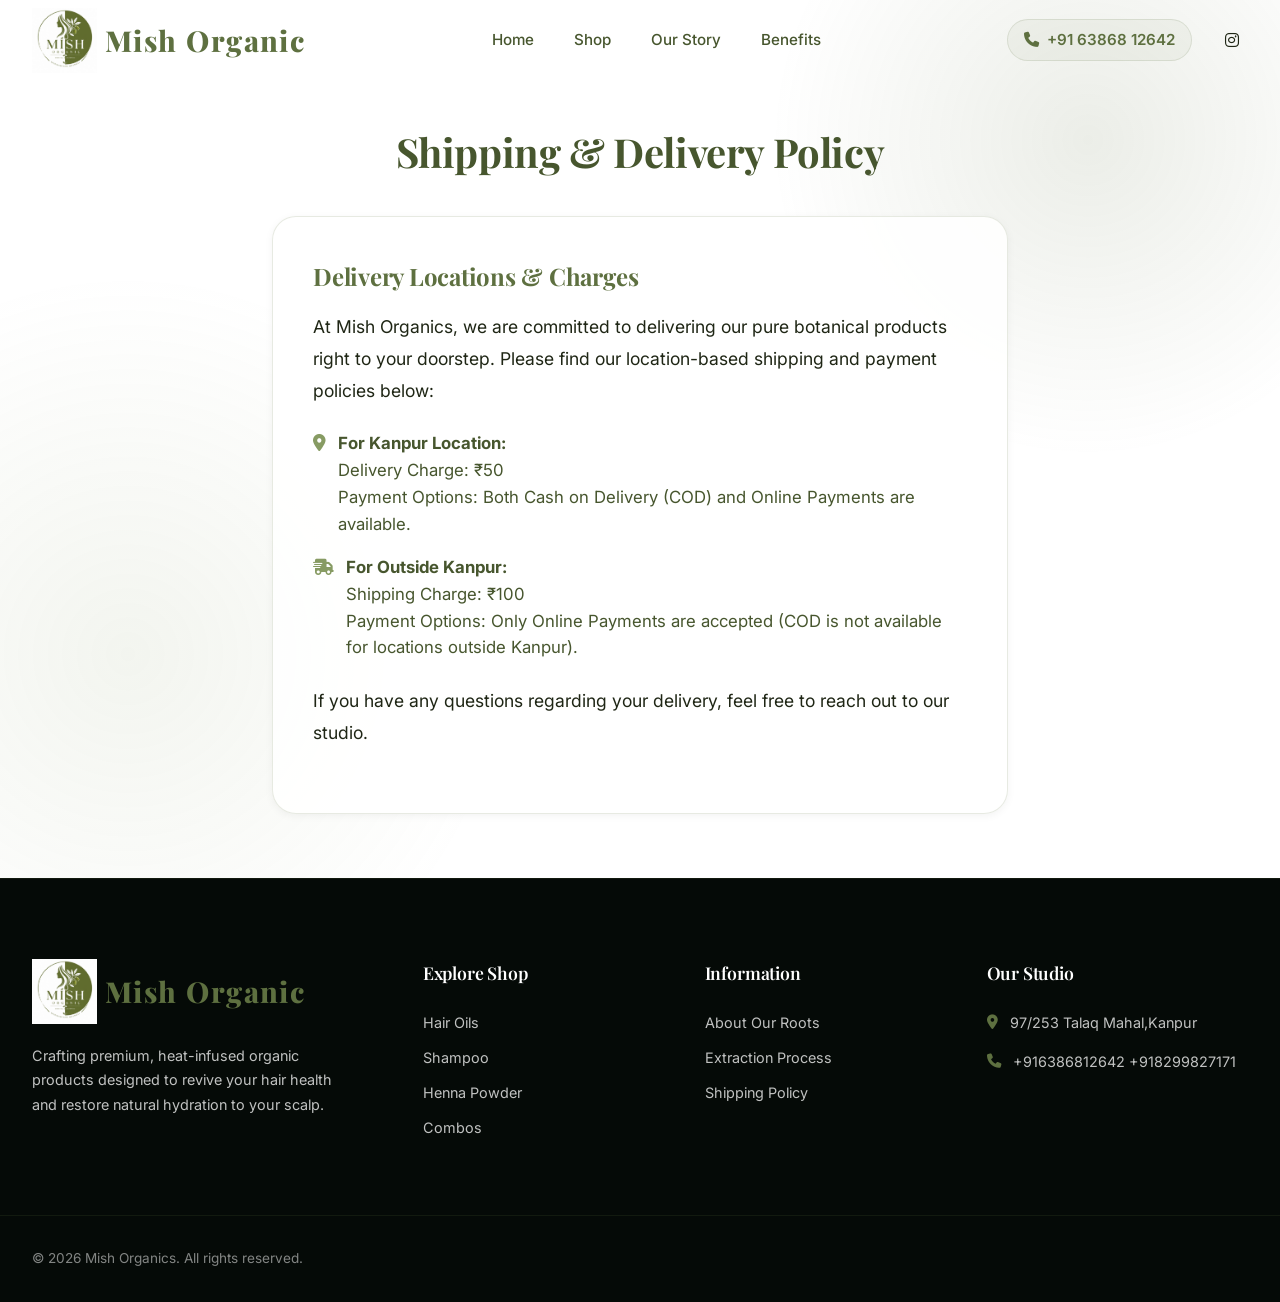
==== shipping-policy.html @ 3cd0f111 "initial commit - Mish organic Website" ====
<!DOCTYPE html>
<html lang="en">

<head>
  <meta charset="UTF-8">
  <meta name="viewport" content="width=device-width, initial-scale=1.0">
  <title>Shipping Policy | Mish Organics</title>
  <meta name="description" content="Shipping policy for Mish Organics products.">

  <!-- Font Awesome Icons -->
  <link rel="stylesheet" href="https://cdnjs.cloudflare.com/ajax/libs/font-awesome/6.4.0/css/all.min.css">
  <!-- Stylesheet -->
  <link rel="stylesheet" href="styles.css?v=2">
  <style>
    .policy-container {
      padding: 120px 2rem 4rem;
      max-width: 800px;
      margin: 0 auto;
      min-height: 60vh;
    }
    .policy-title {
      font-size: 2.5rem;
      margin-bottom: 2rem;
      color: var(--accent-gold-dark);
      text-align: center;
    }
    .policy-card {
      background: var(--glass-bg);
      border: 1px solid var(--glass-border);
      border-radius: var(--radius-lg);
      padding: 2.5rem;
      box-shadow: var(--shadow-sm);
    }
    .policy-card h3 {
      font-size: 1.5rem;
      margin-bottom: 1rem;
      color: var(--accent-gold);
    }
    .policy-card p {
      font-size: 1.1rem;
      color: var(--text-primary);
      margin-bottom: 1.5rem;
      line-height: 1.8;
    }
    .policy-list {
      list-style-type: none;
      margin-bottom: 1.5rem;
    }
    .policy-list li {
      margin-bottom: 1rem;
      font-size: 1.05rem;
      color: var(--text-secondary);
      display: flex;
      align-items: flex-start;
      gap: 0.75rem;
    }
    .policy-list li i {
      color: var(--accent-green);
      margin-top: 5px;
    }
  </style>
</head>

<body>
  <!-- Decorative Background Glows -->
  <div class="bg-glow-1"></div>
  <div class="bg-glow-2"></div>

  <!-- Header Section -->
  <header class="site-header" id="site-header">
    <div class="container nav-wrapper">
      <!-- Logo -->
      <a href="index.html#home" class="logo" id="logo-link">
        <img src="pictures/logo.jpeg" alt="Mish Organics Logo" style="height: 65px; object-fit: contain;">
        <span style="font-family: 'Playfair Display', serif; font-size: 1.8rem; color: var(--accent-gold); white-space: nowrap;">Mish Organic</span>
      </a>

      <!-- Desktop Navigation Menu -->
      <nav>
        <ul class="nav-menu" id="nav-menu">
          <li><a href="index.html#home" class="nav-link">Home</a></li>
          <li><a href="index.html#products" class="nav-link">Shop</a></li>
          <li><a href="index.html#about" class="nav-link">Our Story</a></li>
          <li><a href="index.html#benefits" class="nav-link">Benefits</a></li>
        </ul>
      </nav>

      <!-- Action Buttons -->
      <div class="nav-actions">
        <!-- Contact Number -->
        <a href="tel:+916386812642" class="nav-contact-link" title="Call Us" aria-label="Call Us">
          <i class="fa-solid fa-phone"></i> <span class="nav-contact-text">+91 63868 12642</span>
        </a>

        <!-- Instagram Link -->
        <a href="https://www.instagram.com/mish_organic07/" class="nav-btn" title="Instagram" aria-label="Instagram"
          target="_blank" rel="noopener noreferrer">
          <i class="fa-brands fa-instagram"></i>
        </a>
      </div>
    </div>
  </header>

  <main>
    <div class="policy-container">
      <h1 class="policy-title">Shipping & Delivery Policy</h1>
      
      <div class="policy-card">
        <h3>Delivery Locations & Charges</h3>
        <p>At Mish Organics, we are committed to delivering our pure botanical products right to your doorstep. Please find our location-based shipping and payment policies below:</p>
        
        <ul class="policy-list">
          <li>
            <i class="fa-solid fa-location-dot"></i>
            <div>
              <strong>For Kanpur Location:</strong>
              <br>Delivery Charge: ₹50
              <br>Payment Options: Both Cash on Delivery (COD) and Online Payments are available.
            </div>
          </li>
          <li>
            <i class="fa-solid fa-truck-fast"></i>
            <div>
              <strong>For Outside Kanpur:</strong>
              <br>Shipping Charge: ₹100
              <br>Payment Options: Only Online Payments are accepted (COD is not available for locations outside Kanpur).
            </div>
          </li>
        </ul>
        
        <p>If you have any questions regarding your delivery, feel free to reach out to our studio.</p>
      </div>
    </div>
  </main>

  <!-- Footer Section -->
  <footer class="site-footer">
    <div class="container footer-grid">
      <div class="footer-col">
        <a href="index.html#home" class="logo" style="margin-bottom: 1rem;">
          <img src="pictures/logo.jpeg" alt="Mish Organics Logo" style="height: 65px; object-fit: contain;">
          <span style="font-family: 'Playfair Display', serif; font-size: 1.8rem; color: var(--accent-gold); white-space: nowrap;">Mish Organic</span>
        </a>
        <p class="footer-desc">
          Crafting premium, heat-infused organic products designed to revive your hair health and restore natural hydration to your scalp.
        </p>
      </div>

      <div class="footer-col">
        <h4>Explore Shop</h4>
        <ul class="footer-links">
          <li><a href="index.html#products">Hair Oils</a></li>
          <li><a href="index.html#products">Shampoo</a></li>
          <li><a href="index.html#products">Henna Powder</a></li>
          <li><a href="index.html#products">Combos</a></li>
        </ul>
      </div>

      <div class="footer-col">
        <h4>Information</h4>
        <ul class="footer-links">
          <li><a href="index.html#about">About Our Roots</a></li>
          <li><a href="index.html#benefits">Extraction Process</a></li>
          <li><a href="shipping-policy.html">Shipping Policy</a></li>
        </ul>
      </div>

      <div class="footer-col">
        <h4>Our Studio</h4>
        <ul class="footer-info">
          <li>
            <i class="fa-solid fa-location-dot footer-info-icon"></i>
            <span>97/253 Talaq Mahal,Kanpur</span>
          </li>
          <li>
            <i class="fa-solid fa-phone footer-info-icon"></i>
            <span>+916386812642 +918299827171</span>
          </li>
        </ul>
      </div>
    </div>
    <div class="container footer-bottom">
      <p>&copy; 2026 Mish Organics. All rights reserved.</p>
    </div>
  </footer>
</body>
</html>
---- styles.css ----
@import url('https://fonts.googleapis.com/css2?family=Inter:wght@300;400;500;600;700&family=Playfair+Display:ital,wght@0,400;0,600;0,700;1,400&family=Outfit:wght@300;400;500;600;700;800&display=swap');

:root {
  /* Colors */
  --bg-primary: #ffffff;
  --bg-secondary: #f4f6f0;
  --bg-tertiary: #e9ece4;
  --glass-bg: rgba(255, 255, 255, 0.85);
  --glass-border: rgba(94, 112, 64, 0.15);
  --glass-border-hover: rgba(94, 112, 64, 0.3);
  
  --accent-gold: #5e7040;
  --accent-gold-hover: #6b7f43;
  --accent-gold-dark: #47562e;
  --accent-green: #879b63;
  
  --text-primary: #1f2615;
  --text-secondary: #47562e;
  --text-muted: #788c5e;
  
  /* Shadow & Blur */
  --shadow-sm: 0 2px 8px rgba(0, 0, 0, 0.05);
  --shadow-md: 0 8px 24px rgba(0, 0, 0, 0.08);
  --shadow-lg: 0 16px 40px rgba(0, 0, 0, 0.12);
  --shadow-gold: 0 0 15px rgba(94, 112, 64, 0.25);
  --shadow-gold-hover: 0 0 25px rgba(94, 112, 64, 0.45);
  --blur-md: blur(12px);
  --blur-lg: blur(20px);
  
  /* Borders */
  --radius-sm: 6px;
  --radius-md: 12px;
  --radius-lg: 24px;
  --radius-full: 9999px;
  
  /* Transitions */
  --transition-fast: 0.2s cubic-bezier(0.4, 0, 0.2, 1);
  --transition-normal: 0.3s cubic-bezier(0.4, 0, 0.2, 1);
  --transition-slow: 0.5s cubic-bezier(0.4, 0, 0.2, 1);
}

/* Base Reset */
*, *::before, *::after {
  box-sizing: border-box;
  margin: 0;
  padding: 0;
}

html {
  scroll-behavior: smooth;
}

body {
  font-family: 'Inter', sans-serif;
  background-color: var(--bg-primary);
  color: var(--text-primary);
  line-height: 1.6;
  overflow-x: hidden;
  position: relative;
}

/* Custom Scrollbar */
::-webkit-scrollbar {
  width: 8px;
}
::-webkit-scrollbar-track {
  background: var(--bg-primary);
}
::-webkit-scrollbar-thumb {
  background: var(--bg-tertiary);
  border-radius: var(--radius-full);
}
::-webkit-scrollbar-thumb:hover {
  background: var(--accent-gold-dark);
}

/* Typography styles */
h1, h2, h3, h4, h5, h6 {
  font-family: 'Playfair Display', serif;
  font-weight: 700;
  letter-spacing: -0.01em;
  color: var(--accent-gold-dark);
}

.font-serif {
  font-family: 'Playfair Display', serif;
}

a {
  color: inherit;
  text-decoration: none;
  transition: var(--transition-fast);
}

button, input, select, textarea {
  font-family: inherit;
  color: inherit;
  background: none;
  border: none;
  outline: none;
}

/* Base Layout Containers */
.container {
  max-width: 1280px;
  margin: 0 auto;
  padding: 0 2rem;
}

@media (max-width: 768px) {
  .container {
    padding: 0 1.25rem;
  }
}

/* Background Decorative Elements */
.bg-glow-1 {
  position: fixed;
  top: -20%;
  right: -10%;
  width: 50vw;
  height: 50vw;
  background: radial-gradient(circle, rgba(94,112,64,0.12) 0%, rgba(255,255,255,0) 70%);
  z-index: -1;
  pointer-events: none;
  animation: float1 15s ease-in-out infinite;
}

.bg-glow-2 {
  position: fixed;
  top: 30%;
  left: -20%;
  width: 60vw;
  height: 60vw;
  background: radial-gradient(circle, rgba(135,155,99,0.1) 0%, rgba(255,255,255,0) 70%);
  z-index: -1;
  pointer-events: none;
  animation: float2 20s ease-in-out infinite reverse;
}

@keyframes float1 {
  0%, 100% { transform: translate(0, 0) scale(1); }
  50% { transform: translate(-5%, 5%) scale(1.1); }
}

@keyframes float2 {
  0%, 100% { transform: translate(0, 0) scale(1); }
  50% { transform: translate(5%, -5%) scale(1.15); }
}

/* Header & Navigation */
.site-header {
  position: fixed;
  top: 0;
  left: 0;
  width: 100%;
  z-index: 100;
  background-color: transparent;
  transition: var(--transition-normal);
}

.site-header.scrolled {
  background-color: var(--glass-bg);
  backdrop-filter: var(--blur-md);
  border-bottom: 1px solid var(--glass-border);
  padding: 0.5rem 0;
}

.nav-wrapper {
  display: flex;
  justify-content: space-between;
  align-items: center;
  height: 80px;
  transition: var(--transition-normal);
}

.site-header.scrolled .nav-wrapper {
  height: 64px;
}

.logo {
  display: flex;
  align-items: center;
  gap: 0.5rem;
  font-size: 1.8rem;
  font-weight: 800;
  letter-spacing: 0.05em;
  color: var(--text-primary);
}

.logo-leaf {
  color: var(--accent-gold);
  font-size: 1.6rem;
}

.nav-menu {
  display: flex;
  list-style: none;
  gap: 2.5rem;
}

.nav-link {
  font-size: 0.95rem;
  font-weight: 500;
  color: var(--text-secondary);
  position: relative;
  padding: 0.5rem 0;
}

.nav-link::after {
  content: '';
  position: absolute;
  bottom: 0;
  left: 0;
  width: 0;
  height: 2px;
  background-color: var(--accent-gold);
  transition: var(--transition-normal);
}

.nav-link:hover {
  color: var(--text-primary);
}

.nav-link:hover::after {
  width: 100%;
}

.nav-actions {
  display: flex;
  align-items: center;
  gap: 1.5rem;
}

.nav-contact-link {
  display: flex;
  align-items: center;
  gap: 0.5rem;
  font-size: 0.95rem;
  font-weight: 600;
  color: var(--accent-gold);
  padding: 0.5rem 1rem;
  border-radius: var(--radius-full);
  background-color: rgba(94, 112, 64, 0.05);
  border: 1px solid var(--glass-border);
  transition: var(--transition-fast);
}

.nav-contact-link:hover {
  background-color: var(--accent-gold);
  color: var(--bg-primary);
  border-color: var(--accent-gold);
}

@media (max-width: 768px) {
  .nav-contact-text {
    display: none;
  }
  .nav-contact-link {
    padding: 0.5rem;
    border: 1px solid transparent;
    background-color: transparent;
    color: var(--text-primary);
  }
  .nav-contact-link:hover {
    background-color: rgba(94, 112, 64, 0.05);
    color: var(--accent-gold);
    border-color: var(--glass-border);
  }
}


.nav-btn {
  background: transparent;
  cursor: pointer;
  padding: 0.5rem;
  border-radius: var(--radius-full);
  display: flex;
  align-items: center;
  justify-content: center;
  transition: var(--transition-fast);
  color: var(--text-primary);
  border: 1px solid transparent;
}

.nav-btn:hover {
  background-color: rgba(94, 112, 64, 0.05);
  border-color: var(--glass-border);
}

.cart-icon-container {
  position: relative;
}

.cart-badge {
  position: absolute;
  top: -4px;
  right: -4px;
  background-color: var(--accent-gold);
  color: var(--bg-primary);
  font-size: 0.75rem;
  font-weight: 700;
  width: 18px;
  height: 18px;
  border-radius: 50%;
  display: flex;
  align-items: center;
  justify-content: center;
  transform: scale(0);
  transition: var(--transition-fast);
}

.cart-badge.has-items {
  transform: scale(1);
}

.mobile-menu-toggle {
  display: none;
}

/* Hero Section */
.hero {
  position: relative;
  min-height: 100vh;
  display: flex;
  align-items: center;
  padding-top: 100px;
  overflow: hidden;
}

.hero-grid {
  display: grid;
  grid-template-columns: 1.2fr 1fr;
  gap: 4rem;
  align-items: center;
}

.hero-content {
  opacity: 0;
  transform: translateY(30px);
  animation: fadeInUp 0.8s cubic-bezier(0.16, 1, 0.3, 1) forwards;
}

.hero-tag {
  display: inline-flex;
  align-items: center;
  gap: 0.5rem;
  background-color: rgba(94, 112, 64, 0.1);
  border: 1px solid rgba(94, 112, 64, 0.2);
  color: var(--accent-gold);
  padding: 0.4rem 1rem;
  border-radius: var(--radius-full);
  font-size: 0.85rem;
  font-weight: 600;
  letter-spacing: 0.05em;
  text-transform: uppercase;
  margin-bottom: 1.5rem;
}

.hero-title {
  font-size: 4.2rem;
  line-height: 1.1;
  font-weight: 800;
  margin-bottom: 1.5rem;
  background: linear-gradient(135deg, var(--text-primary) 30%, var(--text-secondary) 100%);
  -webkit-background-clip: text;
  -webkit-text-fill-color: transparent;
}

.hero-title span {
  display: block;
  color: var(--accent-gold);
  -webkit-text-fill-color: initial;
}

.hero-description {
  font-size: 1.1rem;
  color: var(--text-secondary);
  margin-bottom: 2.5rem;
  max-width: 520px;
}

.hero-buttons {
  display: flex;
  gap: 1.25rem;
  flex-wrap: wrap;
}

.btn {
  display: inline-flex;
  align-items: center;
  gap: 0.75rem;
  padding: 1rem 2rem;
  font-weight: 600;
  font-size: 0.95rem;
  border-radius: var(--radius-md);
  cursor: pointer;
  transition: var(--transition-normal);
}

.btn-primary {
  background: linear-gradient(135deg, var(--accent-gold) 0%, var(--accent-gold-dark) 100%);
  color: var(--bg-primary);
  box-shadow: 0 4px 15px rgba(94, 112, 64, 0.3);
  border: 1px solid rgba(255,255,255,0.1);
}

.btn-primary:hover {
  background: linear-gradient(135deg, var(--accent-gold-hover) 0%, var(--accent-gold) 100%);
  box-shadow: 0 8px 25px rgba(94, 112, 64, 0.45);
  transform: translateY(-3px);
}

.btn-secondary {
  background-color: var(--glass-bg);
  border: 1px solid var(--accent-gold);
  color: var(--accent-gold-dark);
  backdrop-filter: var(--blur-md);
  box-shadow: 0 4px 10px rgba(0,0,0,0.03);
}

.btn-secondary:hover {
  background-color: var(--accent-gold);
  color: #fff;
  transform: translateY(-3px);
  box-shadow: 0 8px 20px rgba(94,112,64,0.2);
}

.hero-stats {
  display: flex;
  gap: 3rem;
  margin-top: 3.5rem;
  border-top: 1px solid var(--glass-border);
  padding-top: 2rem;
}

.stat-item h3 {
  font-size: 2.2rem;
  color: var(--accent-gold);
  font-weight: 700;
}

.stat-item p {
  font-size: 0.85rem;
  color: var(--text-muted);
  text-transform: uppercase;
  letter-spacing: 0.05em;
  margin-top: 0.25rem;
}

.hero-image-container {
  position: relative;
  display: flex;
  justify-content: center;
  align-items: center;
  opacity: 0;
  transform: scale(0.9) rotate(2deg);
  animation: fadeInScale 1s cubic-bezier(0.16, 1, 0.3, 1) 0.2s forwards;
}

.hero-blob {
  position: absolute;
  width: 100%;
  height: 100%;
  background: radial-gradient(circle, rgba(94, 112, 64, 0.12) 0%, rgba(135, 155, 99, 0.02) 50%, rgba(255,255,255,0) 70%);
  filter: blur(40px);
  z-index: 1;
}

.hero-image-frame {
  position: relative;
  z-index: 2;
  border-radius: 2rem;
  border: 1px solid rgba(255, 255, 255, 0.15);
  background: var(--bg-tertiary);
  backdrop-filter: var(--blur-md);
  padding: 0.75rem;
  box-shadow: 0 20px 50px rgba(0, 0, 0, 0.3), 0 0 30px rgba(94, 112, 64, 0.2);
  overflow: hidden;
  max-width: 440px;
  animation: floatAndGlow 6s ease-in-out infinite alternate;
}

@keyframes floatAndGlow {
  0% { 
    transform: translateY(0);
    box-shadow: 0 20px 50px rgba(0, 0, 0, 0.3), 0 0 30px rgba(94, 112, 64, 0.2);
  }
  100% { 
    transform: translateY(-15px);
    box-shadow: 0 30px 60px rgba(0, 0, 0, 0.4), 0 0 50px rgba(94, 112, 64, 0.5);
  }
}

.hero-image-frame img {
  width: 100%;
  height: auto;
  border-radius: inherit;
  display: block;
  transition: var(--transition-slow);
}

.hero-image-frame:hover img {
  transform: scale(1.03);
}

.hero-floating-badge {
  position: absolute;
  bottom: 30px;
  left: -20px;
  z-index: 3;
  background: rgba(14, 26, 20, 0.85);
  backdrop-filter: var(--blur-md);
  border: 1px solid var(--glass-border);
  padding: 1rem 1.5rem;
  border-radius: var(--radius-md);
  box-shadow: 0 15px 35px rgba(0,0,0,0.4), inset 0 0 15px rgba(94, 112, 64, 0.4);
  display: flex;
  align-items: center;
  gap: 0.75rem;
  transform-style: preserve-3d;
  animation: float3d 5s ease-in-out infinite;
}

.badge-icon {
  background-color: rgba(52, 211, 153, 0.15);
  color: var(--accent-green);
  width: 36px;
  height: 36px;
  border-radius: 50%;
  display: flex;
  align-items: center;
  justify-content: center;
  font-size: 1.1rem;
}

.badge-text span {
  display: block;
}

.badge-title {
  font-size: 0.9rem;
  font-weight: 700;
  color: var(--text-primary);
}

.badge-sub {
  font-size: 0.75rem;
  color: var(--text-muted);
}

/* Features Section */
.features {
  padding: 8rem 0;
  background-color: var(--bg-secondary);
  border-top: 1px solid var(--glass-border);
  border-bottom: 1px solid var(--glass-border);
  position: relative;
}

.section-header {
  text-align: center;
  max-width: 600px;
  margin: 0 auto 4.5rem;
}

.section-tag {
  color: var(--accent-gold);
  font-size: 0.85rem;
  font-weight: 700;
  text-transform: uppercase;
  letter-spacing: 0.1em;
  display: block;
  margin-bottom: 0.75rem;
}

.section-title {
  font-size: 2.6rem;
  font-weight: 700;
  margin-bottom: 1rem;
}

.section-desc {
  color: var(--text-secondary);
  font-size: 1.05rem;
}

.features-grid {
  display: grid;
  grid-template-columns: repeat(auto-fit, minmax(260px, 1fr));
  gap: 2rem;
}

.feature-card {
  background: var(--glass-bg);
  border: 1px solid var(--glass-border);
  border-radius: var(--radius-lg);
  padding: 2.5rem;
  transition: var(--transition-normal);
  position: relative;
  overflow: hidden;
}

.feature-card::before {
  content: '';
  position: absolute;
  top: 0;
  left: 0;
  width: 100%;
  height: 4px;
  background-color: var(--accent-gold);
  transform: scaleX(0);
  transform-origin: left;
  transition: var(--transition-normal);
}

.feature-card:hover {
  transform: translateY(-5px);
  border-color: var(--glass-border-hover);
  background-color: var(--bg-tertiary);
  box-shadow: var(--shadow-md);
}

.feature-card:hover::before {
  transform: scaleX(1);
}

.feature-icon-wrapper {
  background-color: rgba(229, 169, 59, 0.08);
  color: var(--accent-gold);
  width: 56px;
  height: 56px;
  border-radius: var(--radius-md);
  display: flex;
  align-items: center;
  justify-content: center;
  font-size: 1.5rem;
  margin-bottom: 1.75rem;
  transition: var(--transition-normal);
}

.feature-card:hover .feature-icon-wrapper {
  background-color: var(--accent-gold);
  color: var(--bg-primary);
  transform: rotateY(180deg);
}

.feature-title {
  font-size: 1.25rem;
  font-weight: 600;
  margin-bottom: 0.75rem;
}

.feature-desc {
  color: var(--text-secondary);
  font-size: 0.95rem;
}

/* Products Catalog Section */
.products-catalog {
  padding: 8rem 0;
  position: relative;
}

.filter-bar {
  display: flex;
  justify-content: space-between;
  align-items: center;
  margin-bottom: 3.5rem;
  flex-wrap: wrap;
  gap: 1.5rem;
  border-bottom: 1px solid var(--glass-border);
  padding-bottom: 1.5rem;
}

.filter-categories {
  display: flex;
  gap: 0.75rem;
  flex-wrap: wrap;
}

.filter-btn {
  padding: 0.6rem 1.25rem;
  border-radius: var(--radius-full);
  font-size: 0.9rem;
  font-weight: 500;
  color: var(--text-secondary);
  background-color: rgba(94, 112, 64, 0.05);
  border: 1px solid var(--glass-border);
  cursor: pointer;
  transition: var(--transition-fast);
}

.filter-btn:hover {
  background-color: rgba(94, 112, 64, 0.1);
  border-color: var(--glass-border-hover);
  color: var(--text-primary);
}

.filter-btn.active {
  background-color: var(--accent-gold);
  color: var(--bg-primary);
  border-color: var(--accent-gold);
  font-weight: 600;
}

.catalog-search-sort {
  display: flex;
  gap: 1rem;
  align-items: center;
  flex-wrap: wrap;
}

.search-input-wrapper {
  position: relative;
  background: var(--glass-bg);
  border: 1px solid var(--glass-border);
  border-radius: var(--radius-full);
  padding: 0.5rem 1rem 0.5rem 2.5rem;
  width: 260px;
  transition: var(--transition-fast);
}

.search-input-wrapper:focus-within {
  border-color: var(--accent-gold);
  box-shadow: 0 0 10px rgba(94, 112, 64, 0.15);
}

.search-icon {
  position: absolute;
  left: 1rem;
  top: 50%;
  transform: translateY(-50%);
  color: var(--text-muted);
  font-size: 0.95rem;
}

.search-input {
  width: 100%;
  font-size: 0.9rem;
}

.sort-select {
  background: var(--glass-bg);
  border: 1px solid var(--glass-border);
  border-radius: var(--radius-full);
  padding: 0.5rem 2.5rem 0.5rem 1.25rem;
  font-size: 0.9rem;
  color: var(--text-primary);
  cursor: pointer;
  appearance: none;
  -webkit-appearance: none;
  transition: var(--transition-fast);
  background-image: url("data:image/svg+xml,%3Csvg xmlns='http://www.w3.org/2000/svg' viewBox='0 0 24 24' fill='none' stroke='%231f2615' stroke-width='2' stroke-linecap='round' stroke-linejoin='round'%3E%3Cpolyline points='6 9 12 15 18 9'%3E%3C/polyline%3E%3C/svg%3E");
  background-repeat: no-repeat;
  background-position: right 1rem center;
  background-size: 1rem;
}

.sort-select:hover {
  border-color: var(--glass-border-hover);
}

/* Product Grid & Card */
.product-grid {
  display: grid;
  grid-template-columns: repeat(auto-fill, minmax(280px, 1fr));
  gap: 2.5rem;
}

.product-card {
  background: var(--glass-bg);
  border: 1px solid var(--glass-border);
  border-radius: var(--radius-lg);
  overflow: hidden;
  transition: var(--transition-normal);
  display: flex;
  flex-direction: column;
}

.product-card:hover {
  transform: translateY(-8px);
  border-color: var(--glass-border-hover);
  box-shadow: var(--shadow-lg);
}

.product-img-wrapper {
  position: relative;
  aspect-ratio: 1;
  overflow: hidden;
  background-color: var(--bg-tertiary);
  cursor: pointer;
}

.product-img-wrapper img {
  width: 100%;
  height: 100%;
  object-fit: contain;
  object-position: center;
  padding: 1rem;
  transition: var(--transition-slow);
}

.product-card:hover .product-img-wrapper img {
  transform: scale(1.06);
}

.product-badge {
  position: absolute;
  top: 1rem;
  left: 1rem;
  z-index: 10;
  background-color: var(--accent-gold);
  color: var(--bg-primary);
  padding: 0.3rem 0.8rem;
  border-radius: var(--radius-full);
  font-size: 0.75rem;
  font-weight: 700;
  text-transform: uppercase;
}

.product-overlay {
  position: absolute;
  top: 0;
  left: 0;
  width: 100%;
  height: 100%;
  background-color: rgba(8, 15, 11, 0.4);
  backdrop-filter: blur(2px);
  display: flex;
  align-items: center;
  justify-content: center;
  opacity: 0;
  transition: var(--transition-normal);
}

.product-card:hover .product-overlay {
  opacity: 1;
}

.product-overlay-btn {
  background-color: var(--text-primary);
  color: var(--bg-primary);
  width: 48px;
  height: 48px;
  border-radius: 50%;
  display: flex;
  align-items: center;
  justify-content: center;
  font-size: 1.1rem;
  box-shadow: var(--shadow-md);
  transition: var(--transition-fast);
  transform: translateY(15px);
}

.product-card:hover .product-overlay-btn {
  transform: translateY(0);
}

.product-overlay-btn:hover {
  background-color: var(--accent-gold);
  transform: scale(1.1);
}

.product-info {
  padding: 1.75rem;
  display: flex;
  flex-direction: column;
  flex-grow: 1;
}

.product-meta {
  display: flex;
  justify-content: space-between;
  align-items: center;
  margin-bottom: 0.5rem;
  font-size: 0.85rem;
  color: var(--text-muted);
}

.product-rating {
  color: var(--accent-gold);
  display: flex;
  align-items: center;
  gap: 0.25rem;
  font-weight: 600;
}

.product-card-title {
  font-size: 1.25rem;
  font-weight: 600;
  margin-bottom: 0.5rem;
  color: var(--text-primary);
  cursor: pointer;
  transition: var(--transition-fast);
}

.product-card-title:hover {
  color: var(--accent-gold);
}

.product-card-desc {
  font-size: 0.9rem;
  color: var(--text-secondary);
  margin-bottom: 1.5rem;
  display: -webkit-box;
  -webkit-line-clamp: 2;
  -webkit-box-orient: vertical;
  overflow: hidden;
  height: 2.88rem; /* approximate line-height bound */
}

.product-purchase {
  display: flex;
  justify-content: space-between;
  align-items: center;
  margin-top: auto;
}

.product-price {
  font-size: 1.4rem;
  font-weight: 700;
  color: var(--text-primary);
}

.product-price span {
  font-size: 0.95rem;
  font-weight: 500;
  color: var(--text-muted);
}

.btn-icon {
  width: 44px;
  height: 44px;
  border-radius: var(--radius-md);
  background-color: rgba(255, 255, 255, 0.03);
  border: 1px solid var(--glass-border);
  color: var(--text-primary);
  display: flex;
  align-items: center;
  justify-content: center;
  cursor: pointer;
  transition: var(--transition-fast);
}

.btn-icon:hover {
  background-color: var(--accent-gold);
  border-color: var(--accent-gold);
  color: var(--bg-primary);
  box-shadow: 0 0 12px rgba(229,169,59,0.3);
}

/* About / Brand Story Section */
.about {
  padding: 8rem 0;
  background-color: var(--bg-secondary);
  border-top: 1px solid var(--glass-border);
  border-bottom: 1px solid var(--glass-border);
  overflow: hidden;
}

.about-grid {
  display: grid;
  grid-template-columns: 1fr 1fr;
  gap: 6rem;
  align-items: center;
}

@media (max-width: 992px) {
  .about-grid {
    grid-template-columns: 1fr;
    gap: 4rem;
  }
}

.about-image {
  position: relative;
}

.about-image-wrapper {
  position: relative;
  z-index: 2;
  border-radius: var(--radius-lg);
  overflow: hidden;
  border: 1px solid var(--glass-border);
  aspect-ratio: 1.1;
}

.about-image-wrapper img {
  width: 100%;
  height: 100%;
  object-fit: cover;
}

.about-decoration {
  position: absolute;
  top: -20px;
  left: -20px;
  width: 120px;
  height: 120px;
  border-top: 4px solid var(--accent-gold);
  border-left: 4px solid var(--accent-gold);
  border-top-left-radius: var(--radius-lg);
  z-index: 1;
}

.about-experience {
  position: absolute;
  bottom: -20px;
  right: -20px;
  background-color: var(--accent-gold);
  color: var(--bg-primary);
  padding: 1.5rem 2rem;
  border-radius: var(--radius-md);
  box-shadow: var(--shadow-lg);
  z-index: 3;
}

.exp-num {
  font-size: 2.5rem;
  font-weight: 800;
  line-height: 1;
  font-family: 'Outfit', sans-serif;
}

.exp-text {
  font-size: 0.85rem;
  font-weight: 700;
  text-transform: uppercase;
  letter-spacing: 0.05em;
}

.about-list {
  list-style: none;
  margin: 2rem 0;
}

.about-list-item {
  display: flex;
  align-items: flex-start;
  gap: 1rem;
  margin-bottom: 1.25rem;
}

.about-list-icon {
  color: var(--accent-gold);
  background-color: rgba(229, 169, 59, 0.1);
  width: 28px;
  height: 28px;
  border-radius: 50%;
  display: flex;
  align-items: center;
  justify-content: center;
  font-size: 0.85rem;
  margin-top: 0.2rem;
  flex-shrink: 0;
}

.about-list-text h4 {
  font-size: 1.1rem;
  font-weight: 600;
  margin-bottom: 0.25rem;
}

.about-list-text p {
  color: var(--text-secondary);
  font-size: 0.9rem;
}

/* Call to Action Section */
.cta {
  padding: 8rem 0;
  position: relative;
}

.cta-banner {
  background: linear-gradient(135deg, rgba(20, 38, 28, 0.8) 0%, rgba(14, 26, 20, 0.95) 100%);
  border: 1px solid var(--glass-border);
  border-radius: var(--radius-lg);
  padding: 5rem 4rem;
  text-align: center;
  position: relative;
  overflow: hidden;
  box-shadow: var(--shadow-lg);
}

.cta-banner::before {
  content: '';
  position: absolute;
  top: 0;
  left: 0;
  width: 100%;
  height: 100%;
  background: radial-gradient(circle at 80% 20%, rgba(229, 169, 59, 0.1) 0%, transparent 60%);
  pointer-events: none;
}

.cta-title {
  font-size: 3rem;
  margin-bottom: 1.5rem;
}

.cta-desc {
  max-width: 600px;
  margin: 0 auto 3rem;
  color: var(--text-secondary);
  font-size: 1.1rem;
}

.newsletter-form {
  display: flex;
  max-width: 500px;
  margin: 0 auto;
  gap: 0.5rem;
  background-color: rgba(8, 15, 11, 0.5);
  border: 1px solid var(--glass-border);
  padding: 0.4rem;
  border-radius: var(--radius-md);
}

.newsletter-input {
  flex-grow: 1;
  padding: 0.75rem 1rem;
  font-size: 0.95rem;
  background: transparent;
  color: var(--text-primary);
}

.newsletter-form button {
  background-color: var(--accent-gold);
  color: var(--bg-primary);
  font-weight: 600;
  padding: 0 1.5rem;
  border-radius: calc(var(--radius-md) - 4px);
  cursor: pointer;
  transition: var(--transition-fast);
}

.newsletter-form button:hover {
  background-color: var(--accent-gold-hover);
}

/* Footer styles */
.site-footer {
  background-color: #050a07;
  border-top: 1px solid var(--glass-border);
  padding: 5rem 0 2rem;
  color: rgba(255, 255, 255, 0.75);
  font-size: 0.9rem;
}

.footer-grid {
  display: grid;
  grid-template-columns: 1.5fr 1fr 1fr 1.2fr;
  gap: 4rem;
  margin-bottom: 4rem;
}

@media (max-width: 992px) {
  .footer-grid {
    grid-template-columns: 1fr 1fr;
    gap: 3rem;
  }
}

@media (max-width: 576px) {
  .footer-grid {
    grid-template-columns: 1fr;
  }
}

.footer-col h4 {
  font-size: 1.1rem;
  color: #ffffff;
  font-weight: 600;
  margin-bottom: 1.5rem;
  position: relative;
}

.footer-desc {
  margin-top: 1.25rem;
  line-height: 1.7;
}

.footer-links {
  list-style: none;
}

.footer-links li {
  margin-bottom: 0.75rem;
}

.footer-links a:hover {
  color: var(--accent-gold);
  padding-left: 4px;
}

.footer-info {
  list-style: none;
}

.footer-info li {
  display: flex;
  gap: 0.75rem;
  margin-bottom: 1rem;
}

.footer-info-icon {
  color: var(--accent-gold);
  margin-top: 0.25rem;
}

.social-links {
  display: flex;
  gap: 1rem;
  margin-top: 1.5rem;
}

.social-btn {
  width: 36px;
  height: 36px;
  border-radius: 50%;
  background-color: rgba(255, 255, 255, 0.03);
  border: 1px solid var(--glass-border);
  color: #ffffff;
  display: flex;
  align-items: center;
  justify-content: center;
  transition: var(--transition-fast);
}

.social-btn:hover {
  background-color: var(--accent-gold);
  color: var(--bg-primary);
  border-color: var(--accent-gold);
  transform: translateY(-3px);
}

.footer-bottom {
  border-top: 1px solid var(--glass-border);
  padding-top: 2rem;
  display: flex;
  justify-content: space-between;
  align-items: center;
  flex-wrap: wrap;
  gap: 1rem;
  color: rgba(255, 255, 255, 0.5);
  font-size: 0.85rem;
}

.footer-bottom-links {
  display: flex;
  gap: 1.5rem;
}

.footer-bottom-links a:hover {
  color: #ffffff;
}

/* Slide-out Shopping Cart Drawer */
.cart-drawer-overlay {
  position: fixed;
  top: 0;
  left: 0;
  width: 100vw;
  height: 100vh;
  background-color: rgba(0, 0, 0, 0.6);
  backdrop-filter: blur(4px);
  z-index: 1000;
  opacity: 0;
  pointer-events: none;
  visibility: hidden;
  transition: opacity var(--transition-normal), visibility var(--transition-normal);
}

.cart-drawer-overlay.open {
  opacity: 1;
  pointer-events: all;
  visibility: visible;
}

.cart-drawer {
  position: fixed;
  top: 0;
  right: -420px;
  width: 420px;
  max-width: 100%;
  height: 100vh;
  background-color: var(--bg-secondary);
  border-left: 1px solid var(--glass-border);
  box-shadow: var(--shadow-lg);
  z-index: 1001;
  transition: transform 0.4s cubic-bezier(0.16, 1, 0.3, 1);
  display: flex;
  flex-direction: column;
}

.cart-drawer-overlay.open + .cart-drawer {
  transform: translateX(-420px);
}

.cart-header {
  padding: 1.5rem 2rem;
  border-bottom: 1px solid var(--glass-border);
  display: flex;
  justify-content: space-between;
  align-items: center;
}

.cart-header h3 {
  font-size: 1.35rem;
  font-weight: 600;
}

.cart-close-btn {
  font-size: 1.5rem;
  color: var(--text-secondary);
  cursor: pointer;
  transition: var(--transition-fast);
}

.cart-close-btn:hover {
  color: var(--accent-gold);
}

.cart-items-list {
  flex-grow: 1;
  overflow-y: auto;
  padding: 2rem;
}

.cart-empty-state {
  display: flex;
  flex-direction: column;
  align-items: center;
  justify-content: center;
  height: 100%;
  color: var(--text-muted);
  text-align: center;
}

.cart-empty-icon {
  font-size: 3rem;
  margin-bottom: 1rem;
  color: rgba(229, 169, 59, 0.15);
}

.cart-item {
  display: flex;
  gap: 1rem;
  margin-bottom: 1.5rem;
  padding-bottom: 1.5rem;
  border-bottom: 1px solid var(--glass-border);
  align-items: center;
}

.cart-item-img {
  width: 72px;
  height: 72px;
  border-radius: var(--radius-md);
  object-fit: contain;
  object-position: center;
  background-color: var(--bg-tertiary);
  border: 1px solid var(--glass-border);
  padding: 4px;
}

.cart-item-details {
  flex-grow: 1;
}

.cart-item-title {
  font-size: 0.95rem;
  font-weight: 600;
  margin-bottom: 0.25rem;
  color: var(--text-primary);
}

.cart-item-volume {
  font-size: 0.75rem;
  color: var(--text-muted);
  margin-bottom: 0.5rem;
}

.cart-item-price {
  font-size: 0.95rem;
  font-weight: 700;
  color: var(--accent-gold);
}

.cart-item-actions {
  display: flex;
  flex-direction: column;
  align-items: flex-end;
  gap: 0.75rem;
}

.quantity-controller {
  display: flex;
  align-items: center;
  background-color: var(--bg-tertiary);
  border: 1px solid var(--glass-border);
  border-radius: var(--radius-full);
  padding: 0.2rem;
}

.quantity-btn {
  width: 24px;
  height: 24px;
  border-radius: 50%;
  display: flex;
  align-items: center;
  justify-content: center;
  font-size: 0.9rem;
  cursor: pointer;
  transition: var(--transition-fast);
}

.quantity-btn:hover {
  background-color: rgba(255, 255, 255, 0.05);
  color: var(--accent-gold);
}

.quantity-val {
  padding: 0 0.5rem;
  font-size: 0.85rem;
  font-weight: 600;
  min-width: 20px;
  text-align: center;
}

.cart-item-remove {
  font-size: 0.8rem;
  color: var(--text-muted);
  cursor: pointer;
  transition: var(--transition-fast);
}

.cart-item-remove:hover {
  color: #ef4444;
}

.cart-footer {
  padding: 2rem;
  border-top: 1px solid var(--glass-border);
  background-color: var(--bg-tertiary);
}

.cart-summary-row {
  display: flex;
  justify-content: space-between;
  margin-bottom: 0.75rem;
  font-size: 0.95rem;
}

.cart-summary-total {
  font-weight: 700;
  font-size: 1.15rem;
  margin-top: 0.5rem;
  padding-top: 0.75rem;
  border-top: 1px dashed var(--glass-border);
  color: var(--text-primary);
}

.cart-summary-total .total-price {
  color: var(--accent-gold);
}

.checkout-btn {
  width: 100%;
  margin-top: 1.5rem;
  justify-content: center;
}

/* Modals General Style */
.modal-overlay {
  position: fixed;
  top: 0;
  left: 0;
  width: 100vw;
  height: 100vh;
  background-color: rgba(0, 0, 0, 0.7);
  backdrop-filter: blur(8px);
  z-index: 2000;
  opacity: 0;
  pointer-events: none;
  visibility: hidden;
  transition: opacity var(--transition-normal), visibility var(--transition-normal);
  display: flex;
  align-items: center;
  justify-content: center;
  padding: 1rem;
}

.modal-overlay.open {
  opacity: 1;
  pointer-events: all;
  visibility: visible;
}

.modal-container {
  background-color: var(--bg-secondary);
  border: 1px solid var(--glass-border);
  border-radius: var(--radius-lg);
  max-width: 800px;
  width: 100%;
  max-height: 90vh;
  box-shadow: var(--shadow-lg);
  overflow-y: auto;
  position: relative;
  transform: scale(0.9) translateY(20px);
  transition: transform 0.4s cubic-bezier(0.16, 1, 0.3, 1);
}

.modal-overlay.open .modal-container {
  transform: scale(1) translateY(0);
}

.modal-close {
  position: absolute;
  top: 1.5rem;
  right: 1.5rem;
  width: 36px;
  height: 36px;
  border-radius: 50%;
  background-color: rgba(255, 255, 255, 0.03);
  border: 1px solid var(--glass-border);
  display: flex;
  align-items: center;
  justify-content: center;
  font-size: 1.3rem;
  color: var(--text-secondary);
  cursor: pointer;
  z-index: 10;
  transition: var(--transition-fast);
}

.modal-close:hover {
  background-color: rgba(255, 255, 255, 0.08);
  color: var(--accent-gold);
}

/* Detailed Product View Modal styling */
.product-modal-grid {
  display: grid;
  grid-template-columns: 1fr 1.1fr;
}

@media (max-width: 768px) {
  .product-modal-grid {
    grid-template-columns: 1fr;
  }
}

.product-modal-media {
  aspect-ratio: 1;
  background-color: var(--bg-tertiary);
}

.product-modal-media img {
  width: 100%;
  height: 100%;
  object-fit: cover;
}

.product-modal-content {
  padding: 3rem;
}

@media (max-width: 576px) {
  .product-modal-content {
    padding: 1.5rem;
  }
}

.product-modal-tag {
  color: var(--accent-gold);
  font-size: 0.8rem;
  font-weight: 700;
  text-transform: uppercase;
  letter-spacing: 0.05em;
  margin-bottom: 0.5rem;
  display: inline-block;
}

.product-modal-title {
  font-size: 2rem;
  font-weight: 700;
  margin-bottom: 0.75rem;
}

.product-modal-meta {
  display: flex;
  gap: 1.5rem;
  font-size: 0.85rem;
  color: var(--text-muted);
  margin-bottom: 1.5rem;
}

.product-modal-desc {
  font-size: 0.95rem;
  color: var(--text-secondary);
  margin-bottom: 2rem;
}

.product-modal-specs {
  margin-bottom: 2rem;
  display: grid;
  grid-template-columns: 1fr 1fr;
  gap: 1rem;
}

.spec-box {
  background-color: rgba(255, 255, 255, 0.02);
  border: 1px solid var(--glass-border);
  border-radius: var(--radius-md);
  padding: 0.75rem 1rem;
}

.spec-label {
  font-size: 0.75rem;
  color: var(--text-muted);
  text-transform: uppercase;
  margin-bottom: 0.15rem;
}

.spec-val {
  font-size: 0.9rem;
  font-weight: 600;
}

.product-modal-buy {
  display: flex;
  gap: 1.25rem;
  align-items: center;
  border-top: 1px solid var(--glass-border);
  padding-top: 1.5rem;
}

.product-modal-price {
  font-size: 2rem;
  font-weight: 800;
}

.product-modal-price span {
  font-size: 1.1rem;
  font-weight: 500;
  color: var(--text-muted);
}

.product-modal-buy .btn {
  flex-grow: 1;
  justify-content: center;
}

/* Simulated Checkout Modal */
.checkout-modal-container {
  max-width: 500px;
  padding: 3rem;
}

@media (max-width: 576px) {
  .checkout-modal-container {
    padding: 1.5rem;
  }
}

.checkout-header {
  text-align: center;
  margin-bottom: 2.5rem;
}

.checkout-header h3 {
  font-size: 1.6rem;
  margin-bottom: 0.5rem;
}

.checkout-header p {
  font-size: 0.9rem;
  color: var(--text-secondary);
}

.checkout-step {
  display: none;
}

.checkout-step.active {
  display: block;
}

.form-group {
  margin-bottom: 1.25rem;
}

.form-label {
  display: block;
  font-size: 0.85rem;
  font-weight: 600;
  margin-bottom: 0.5rem;
  color: var(--text-secondary);
}

.form-input {
  width: 100%;
  background: var(--bg-tertiary);
  border: 1px solid var(--glass-border);
  border-radius: var(--radius-md);
  padding: 0.75rem 1rem;
  font-size: 0.95rem;
  color: var(--text-primary);
  transition: var(--transition-fast);
}

.form-input:focus {
  border-color: var(--accent-gold);
  background-color: var(--bg-secondary);
}

.form-row {
  display: grid;
  grid-template-columns: 1fr 1fr;
  gap: 1rem;
}

.checkout-totals {
  background-color: var(--bg-tertiary);
  border: 1px solid var(--glass-border);
  border-radius: var(--radius-md);
  padding: 1.25rem;
  margin-bottom: 2rem;
}

.totals-row {
  display: flex;
  justify-content: space-between;
  font-size: 0.9rem;
  margin-bottom: 0.5rem;
}

.totals-total {
  font-weight: 700;
  font-size: 1.1rem;
  color: var(--accent-gold);
  border-top: 1px dashed var(--glass-border);
  padding-top: 0.5rem;
  margin-top: 0.5rem;
}

.checkout-success-view {
  text-align: center;
  padding: 1.5rem 0;
}

.success-icon {
  width: 72px;
  height: 72px;
  border-radius: 50%;
  background-color: rgba(52, 211, 153, 0.12);
  color: var(--accent-green);
  display: flex;
  align-items: center;
  justify-content: center;
  font-size: 2.2rem;
  margin: 0 auto 1.5rem;
  animation: scaleIn 0.5s cubic-bezier(0.16, 1, 0.3, 1) forwards;
}

.success-title {
  font-size: 1.5rem;
  font-weight: 700;
  margin-bottom: 0.75rem;
}

.success-desc {
  color: var(--text-secondary);
  font-size: 0.95rem;
  margin-bottom: 2rem;
}

/* Toast Notifications */
.toast-container {
  position: fixed;
  bottom: 2rem;
  right: 2rem;
  z-index: 3000;
  display: flex;
  flex-direction: column;
  gap: 0.75rem;
}

.toast {
  background-color: var(--bg-tertiary);
  border: 1px solid var(--glass-border);
  padding: 1rem 1.5rem;
  border-radius: var(--radius-md);
  box-shadow: var(--shadow-lg);
  color: var(--text-primary);
  display: flex;
  align-items: center;
  gap: 0.75rem;
  min-width: 280px;
  transform: translateY(30px);
  opacity: 0;
  transition: all 0.4s cubic-bezier(0.175, 0.885, 0.32, 1.275);
}

.toast.show {
  transform: translateY(0);
  opacity: 1;
}

.toast-icon {
  color: var(--accent-gold);
  font-size: 1.1rem;
}

.toast-message {
  font-size: 0.9rem;
  font-weight: 500;
}

/* Mobile Menu overlays */
@media (max-width: 768px) {
  .mobile-menu-toggle {
    display: flex;
    font-size: 1.4rem;
  }
  
  .nav-menu {
    position: fixed;
    top: 80px;
    left: -100%;
    width: 100%;
    height: calc(100vh - 80px);
    background-color: var(--bg-primary);
    flex-direction: column;
    padding: 3rem 2rem;
    gap: 2rem;
    transition: var(--transition-normal);
    z-index: 99;
  }
  
  .site-header.scrolled .nav-menu {
    top: 64px;
    height: calc(100vh - 64px);
  }
  
  .nav-menu.open {
    left: 0;
  }
  
  .hero {
    padding-top: 120px;
    padding-bottom: 4rem;
    min-height: auto;
  }
  
  .hero-grid {
    grid-template-columns: 1fr;
    gap: 3rem;
  }
  
  .hero-title {
    font-size: 2.8rem;
  }
  
  .hero-image-container {
    order: -1;
  }
  
  .hero-floating-badge {
    bottom: 10px;
    left: 10px;
  }
  
  .section-title {
    font-size: 2.2rem;
  }
}

/* Keyframe Animations */
@keyframes fadeInUp {
  from {
    opacity: 0;
    transform: translateY(30px);
  }
  to {
    opacity: 1;
    transform: translateY(0);
  }
}

@keyframes fadeInScale {
  from {
    opacity: 0;
    transform: scale(0.9) rotate(2deg);
  }
  to {
    opacity: 1;
    transform: scale(1) rotate(0);
  }
}

@keyframes float3d {
  0%, 100% {
    transform: translateY(0) rotateX(5deg) rotateY(-5deg) translateZ(10px);
    box-shadow: 0 15px 35px rgba(0,0,0,0.4), inset 0 0 15px rgba(94, 112, 64, 0.4);
  }
  50% {
    transform: translateY(-15px) rotateX(-5deg) rotateY(5deg) translateZ(30px);
    box-shadow: 0 25px 45px rgba(0,0,0,0.5), inset 0 0 25px rgba(94, 112, 64, 0.6);
  }
}

.tilt-element {
  transition: transform 0.1s ease-out;
  transform-style: preserve-3d;
  will-change: transform;
}
@keyframes scaleIn {
  from {
    transform: scale(0);
  }
  to {
    transform: scale(1);
  }
}

/* Testimonials Section */
.testimonials {
  padding: 6rem 0;
  background-color: var(--bg-primary);
  position: relative;
}

.testimonials-grid {
  display: grid;
  grid-template-columns: repeat(auto-fill, minmax(300px, 1fr));
  gap: 2rem;
}

.review-card {
  background: var(--bg-secondary);
  border: 1px solid var(--glass-border);
  padding: 2rem;
  border-radius: var(--radius-md);
  transition: var(--transition-normal);
  display: flex;
  flex-direction: column;
}

.review-card:hover {
  transform: translateY(-5px);
  border-color: var(--accent-gold);
  box-shadow: var(--shadow-gold);
}

.review-stars {
  color: var(--accent-gold);
  margin-bottom: 1rem;
  font-size: 0.9rem;
}

.review-text {
  color: var(--text-secondary);
  font-style: italic;
  margin-bottom: 1.5rem;
  line-height: 1.7;
  flex-grow: 1;
}

.review-author {
  color: var(--text-primary);
  font-weight: 600;
  font-size: 0.95rem;
}

.testimonials-actions .btn {
  min-width: 150px;
}
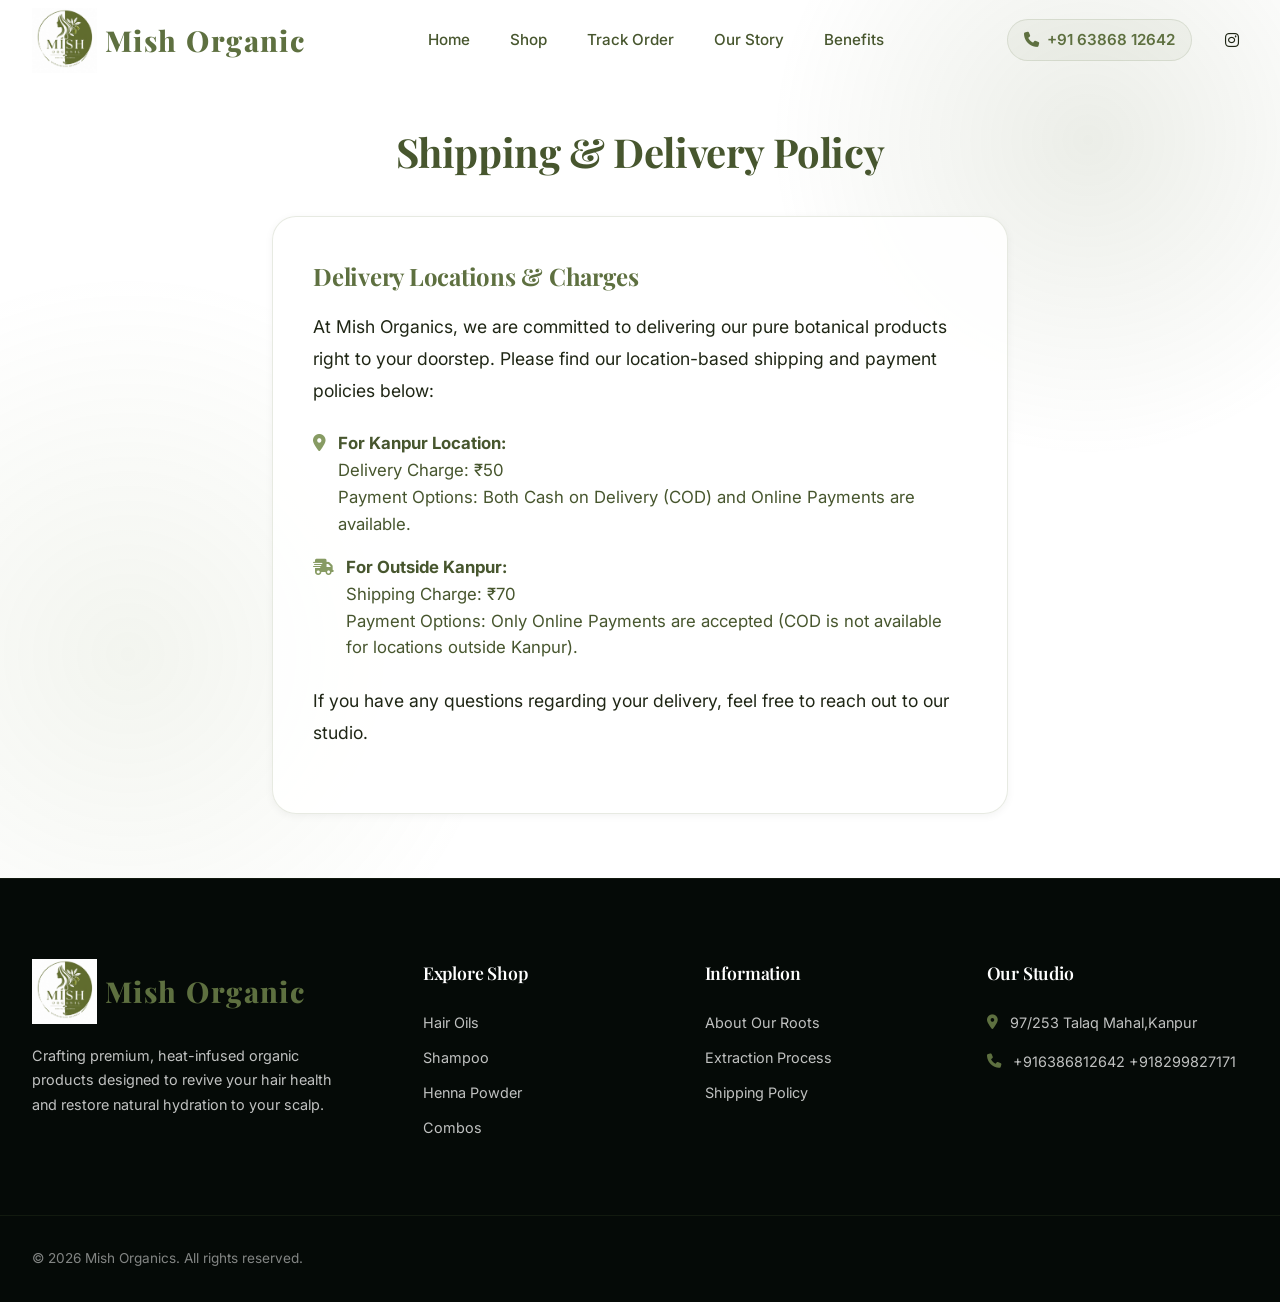
==== commit 846da3e6: "Update outside kanpur shipping price to 70" ====
--- a/shipping-policy.html
+++ b/shipping-policy.html
@@ -80,6 +80,7 @@
         <ul class="nav-menu" id="nav-menu">
           <li><a href="index.html#home" class="nav-link">Home</a></li>
           <li><a href="index.html#products" class="nav-link">Shop</a></li>
+          <li><a href="track-order.html" class="nav-link">Track Order</a></li>
           <li><a href="index.html#about" class="nav-link">Our Story</a></li>
           <li><a href="index.html#benefits" class="nav-link">Benefits</a></li>
         </ul>
@@ -122,7 +123,7 @@
             <i class="fa-solid fa-truck-fast"></i>
             <div>
               <strong>For Outside Kanpur:</strong>
-              <br>Shipping Charge: ₹100
+              <br>Shipping Charge: ₹70
               <br>Payment Options: Only Online Payments are accepted (COD is not available for locations outside Kanpur).
             </div>
           </li>
--- a/styles.css
+++ b/styles.css
@@ -253,11 +253,24 @@
 }
 
 @media (max-width: 768px) {
+  .logo img {
+    height: 45px !important;
+  }
+  .logo span {
+    font-size: 1.3rem !important;
+  }
+  .nav-actions {
+    gap: 0.4rem;
+  }
+  .nav-btn {
+    padding: 0.4rem;
+    font-size: 1rem;
+  }
   .nav-contact-text {
     display: none;
   }
   .nav-contact-link {
-    padding: 0.5rem;
+    padding: 0.4rem;
     border: 1px solid transparent;
     background-color: transparent;
     color: var(--text-primary);
@@ -1282,21 +1295,22 @@
 .cart-drawer {
   position: fixed;
   top: 0;
-  right: -420px;
+  right: 0;
   width: 420px;
-  max-width: 100%;
+  max-width: 100vw;
   height: 100vh;
   background-color: var(--bg-secondary);
   border-left: 1px solid var(--glass-border);
   box-shadow: var(--shadow-lg);
   z-index: 1001;
+  transform: translateX(100%);
   transition: transform 0.4s cubic-bezier(0.16, 1, 0.3, 1);
   display: flex;
   flex-direction: column;
 }
 
 .cart-drawer-overlay.open + .cart-drawer {
-  transform: translateX(-420px);
+  transform: translateX(0);
 }
 
 .cart-header {
